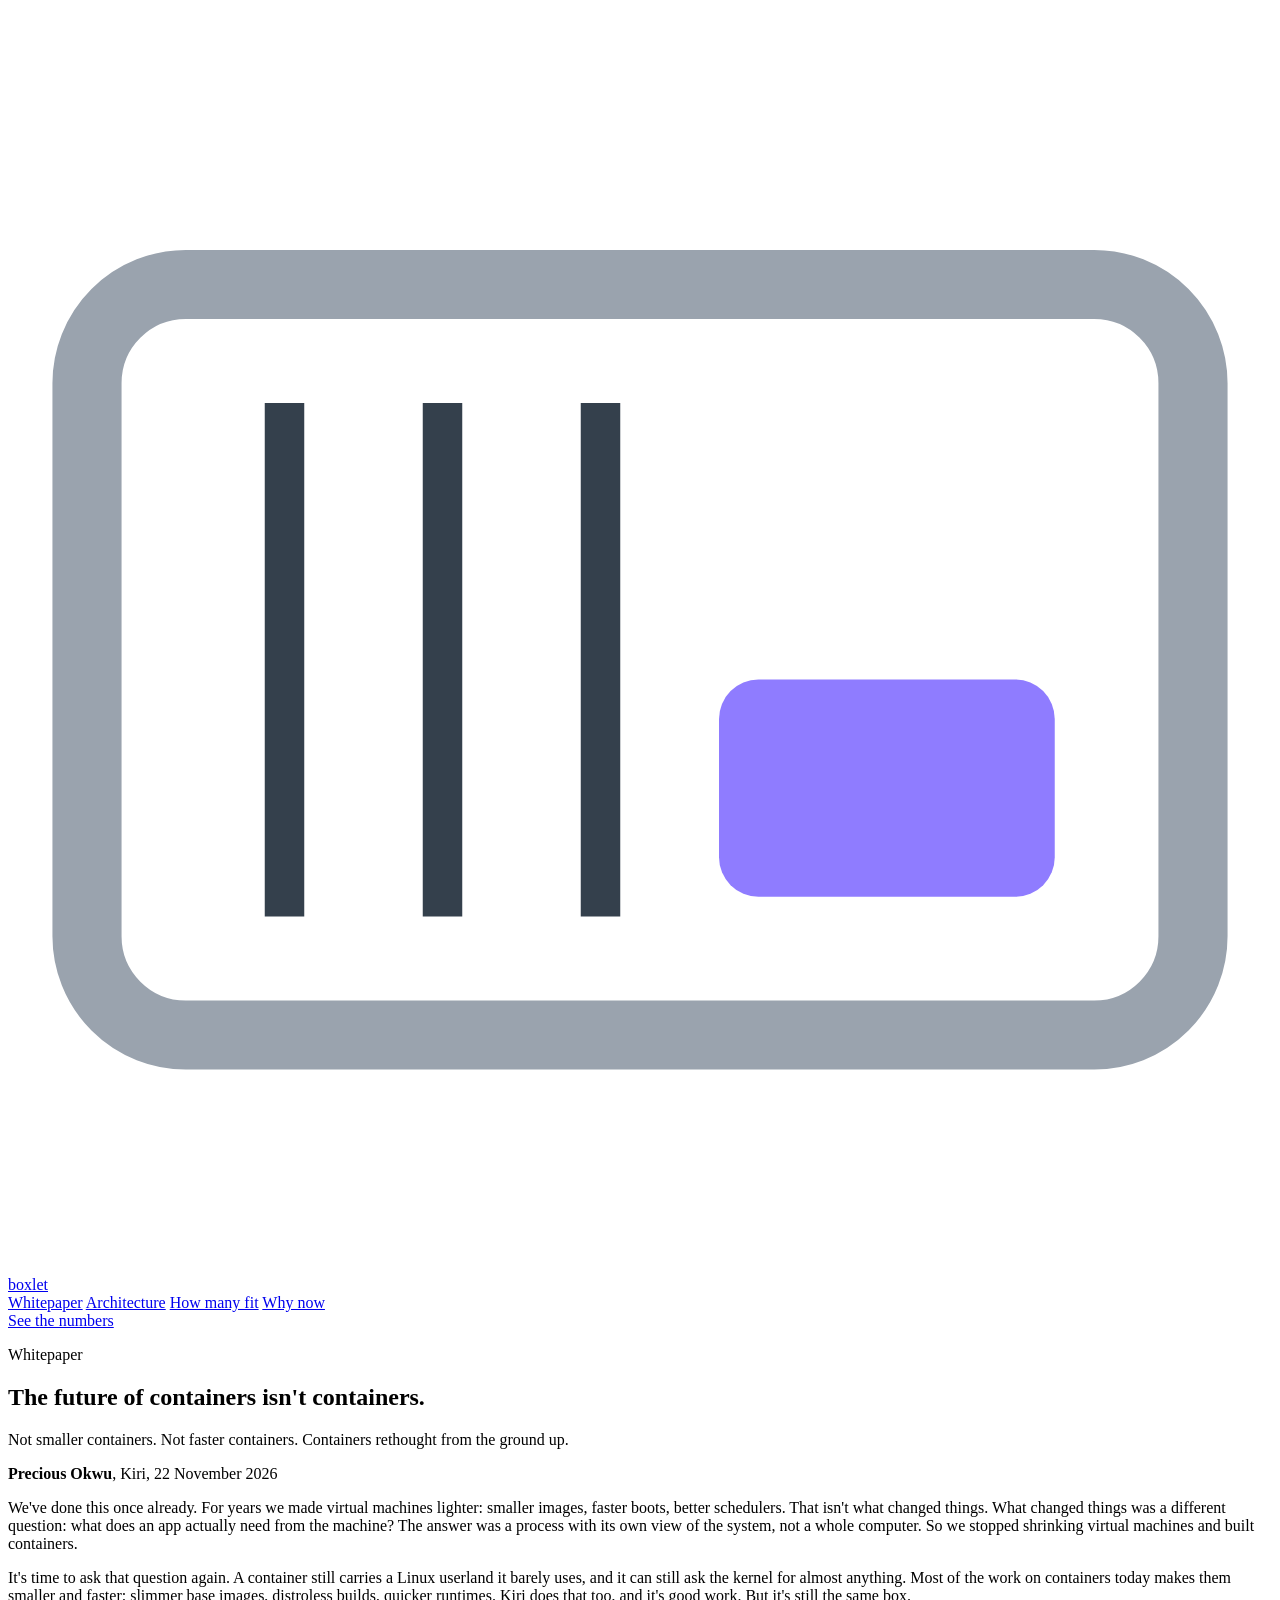
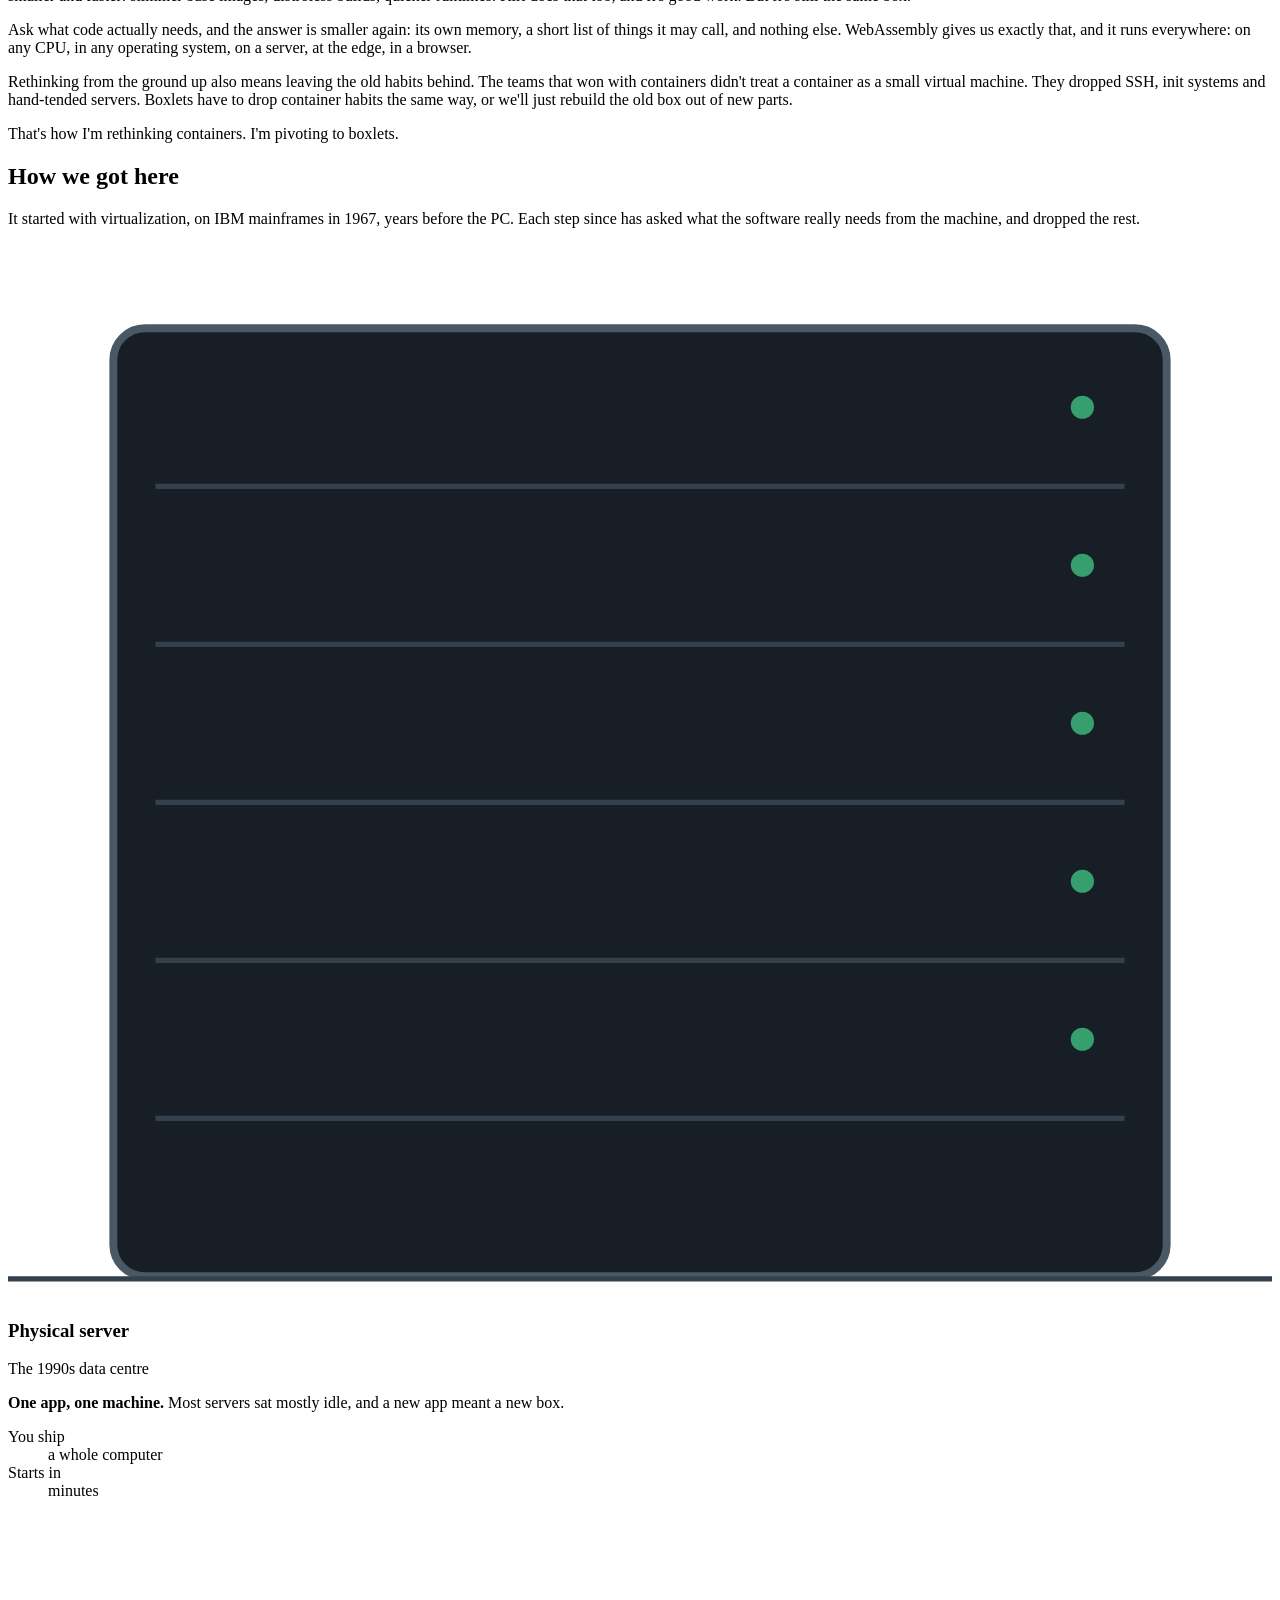
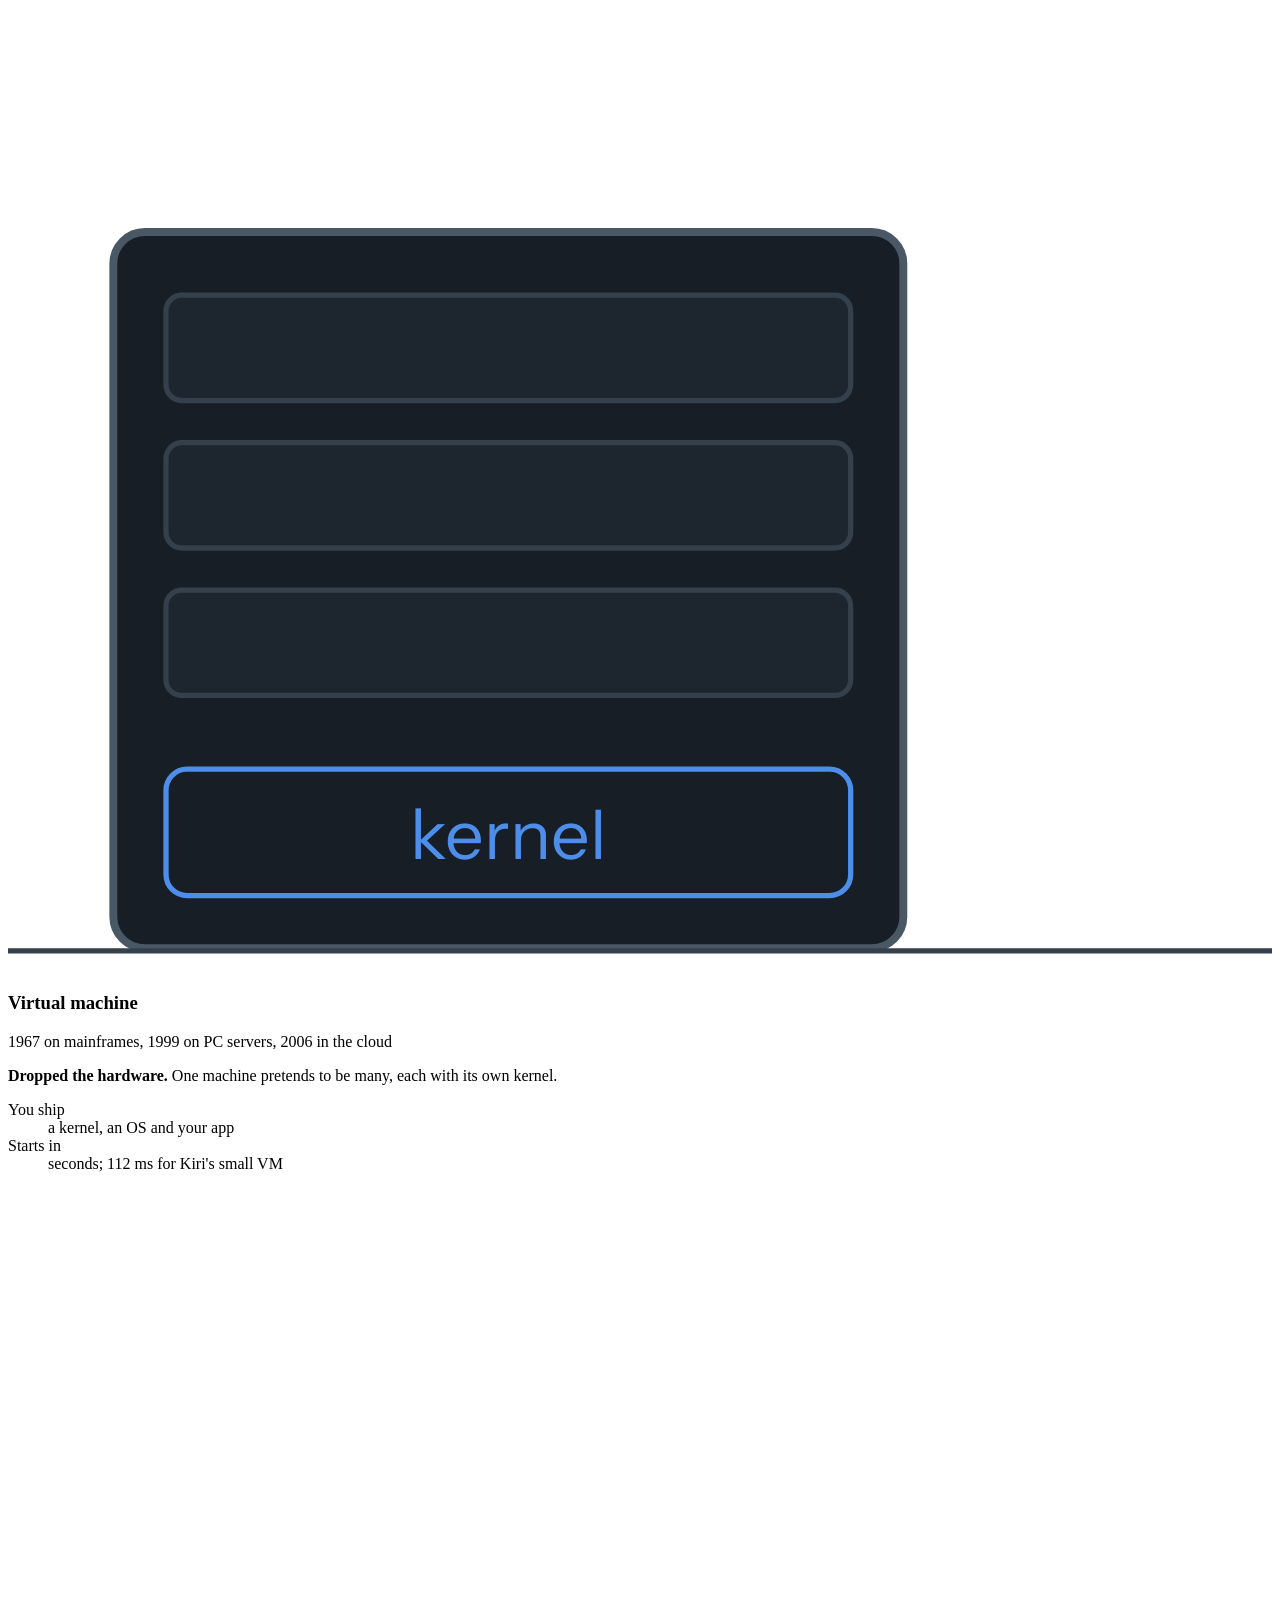
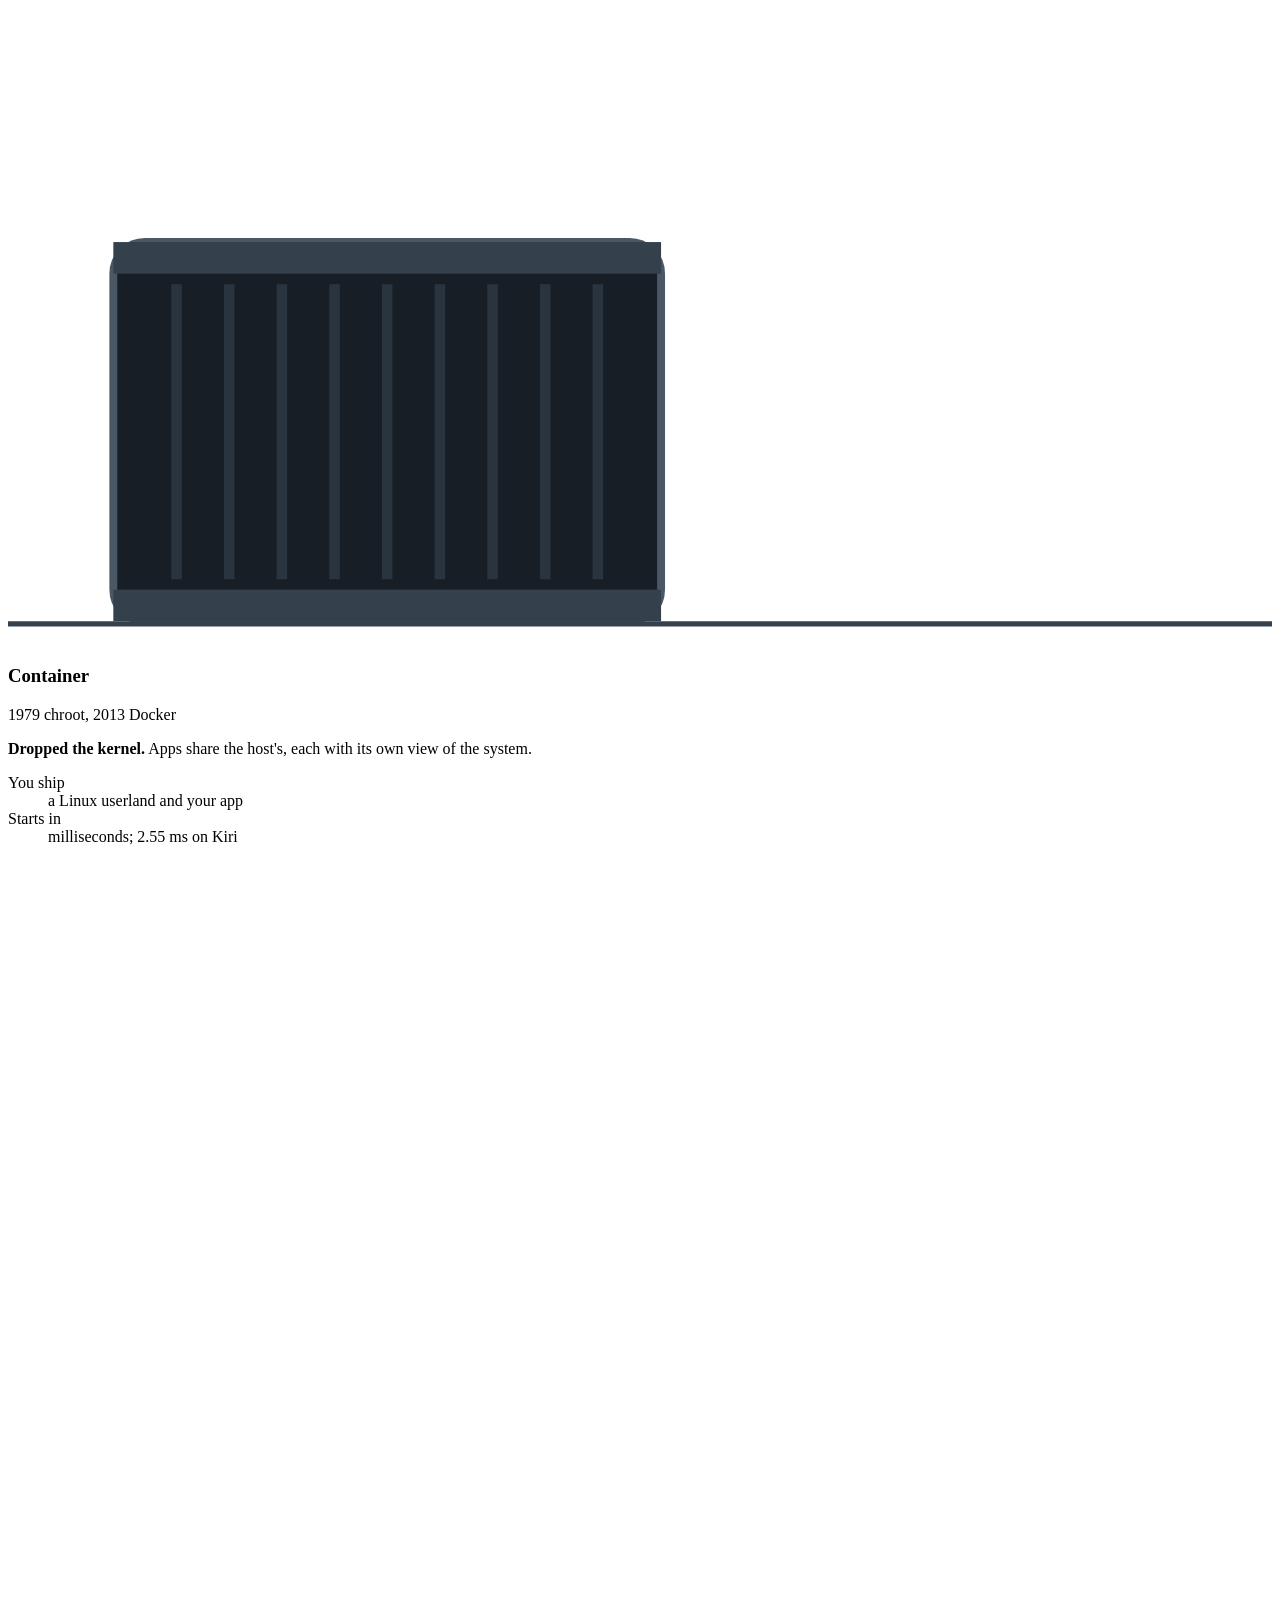
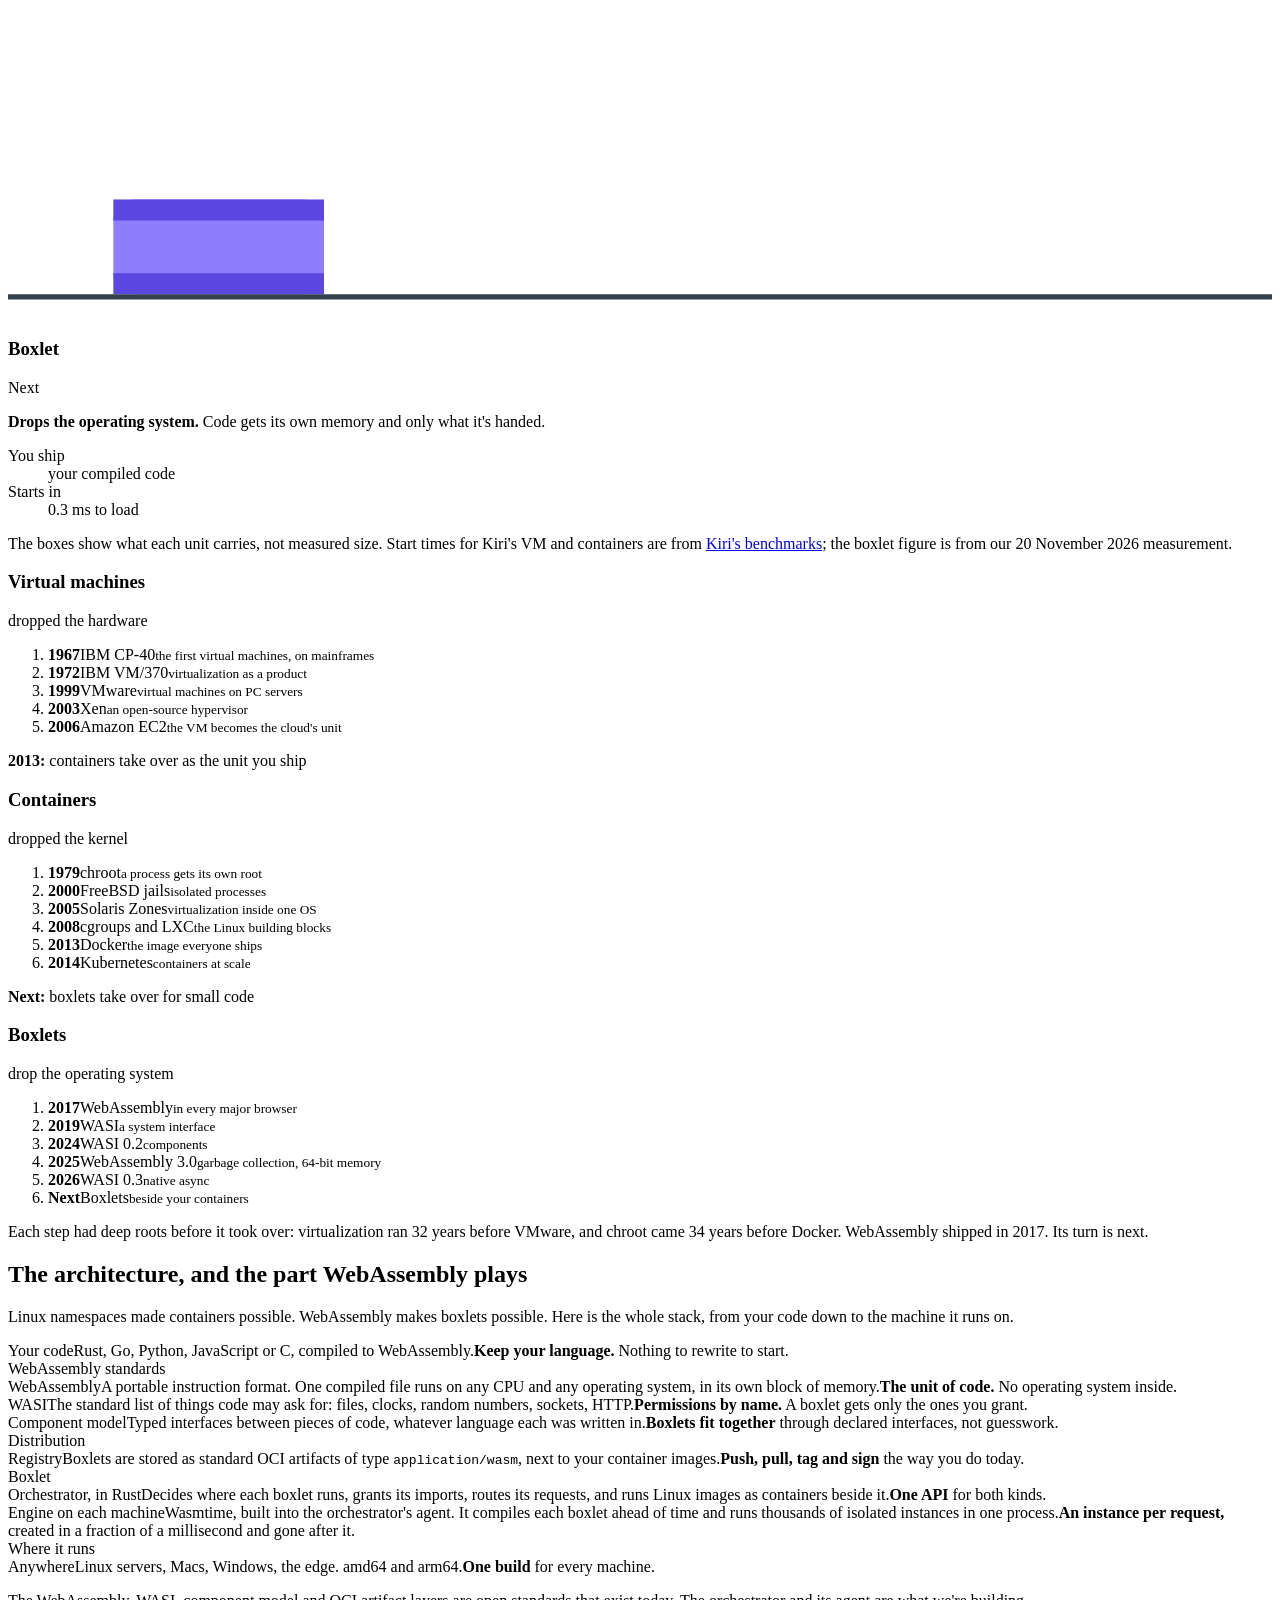
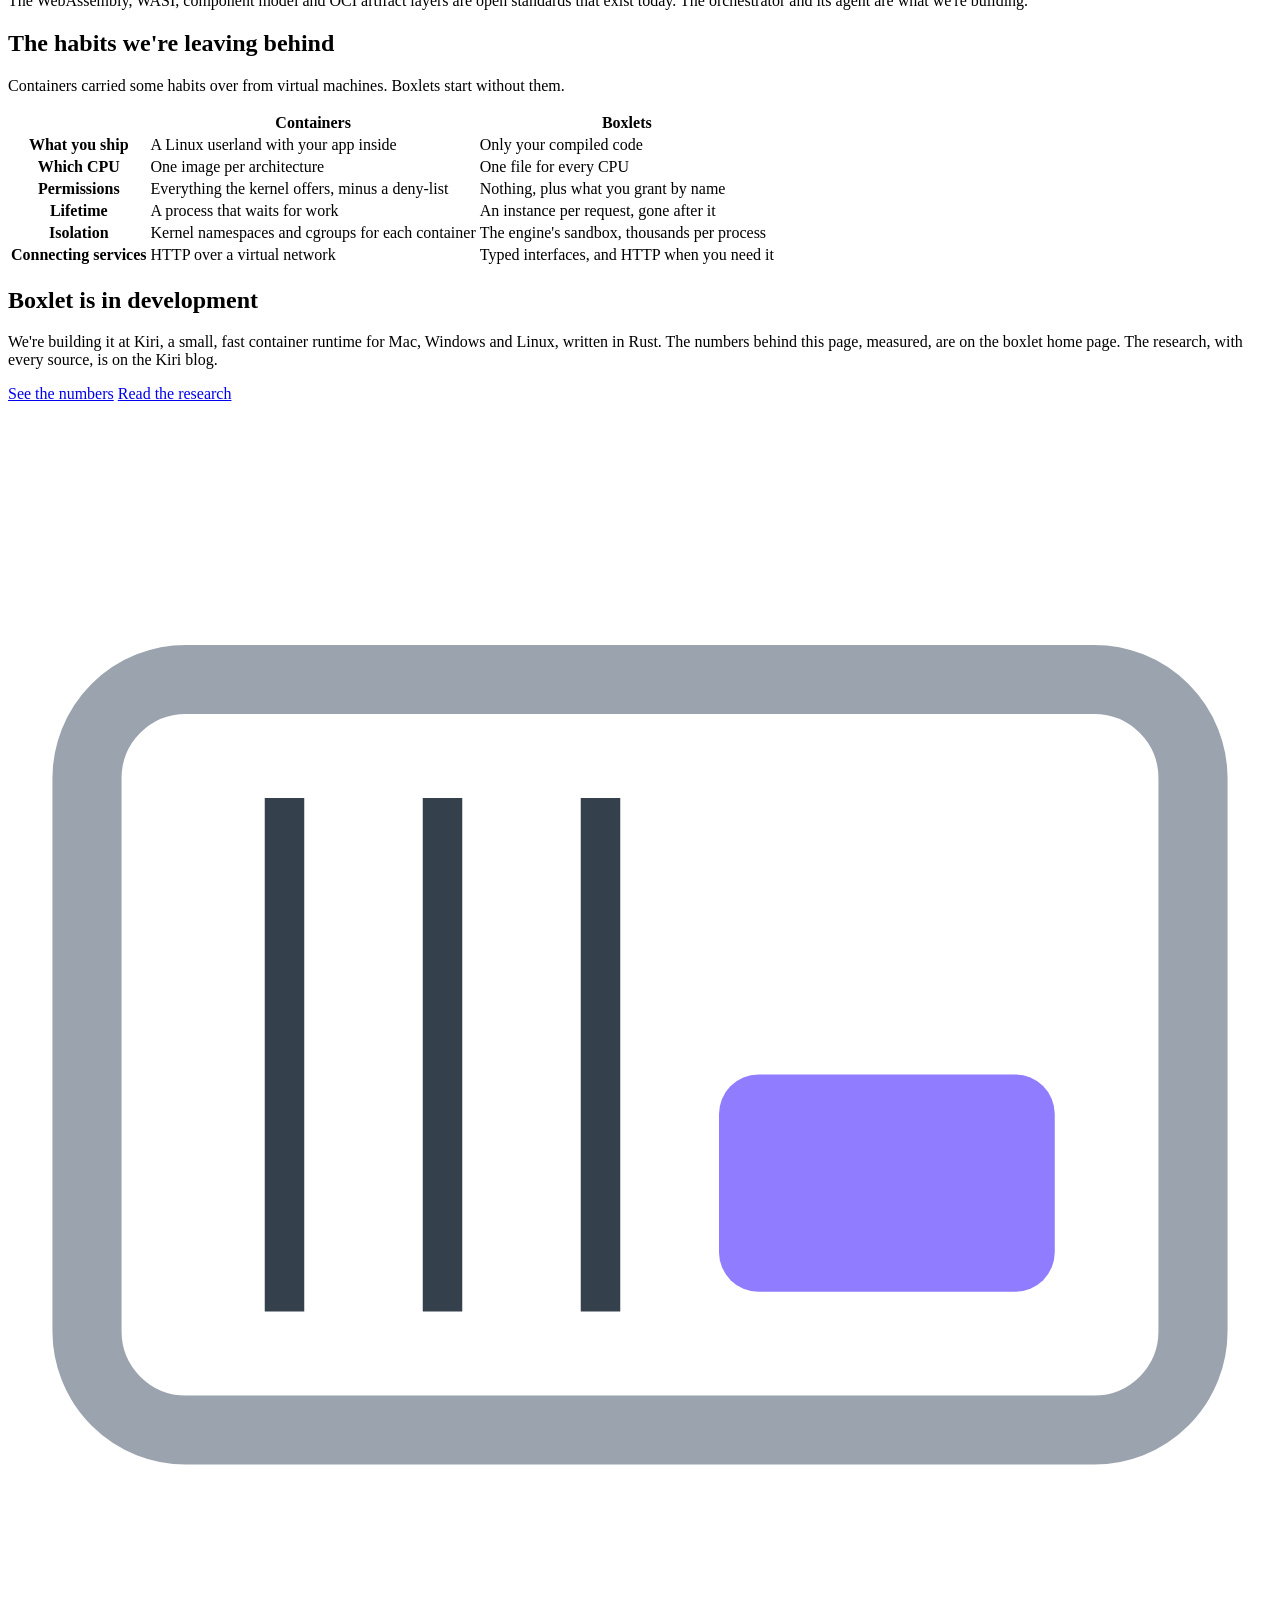
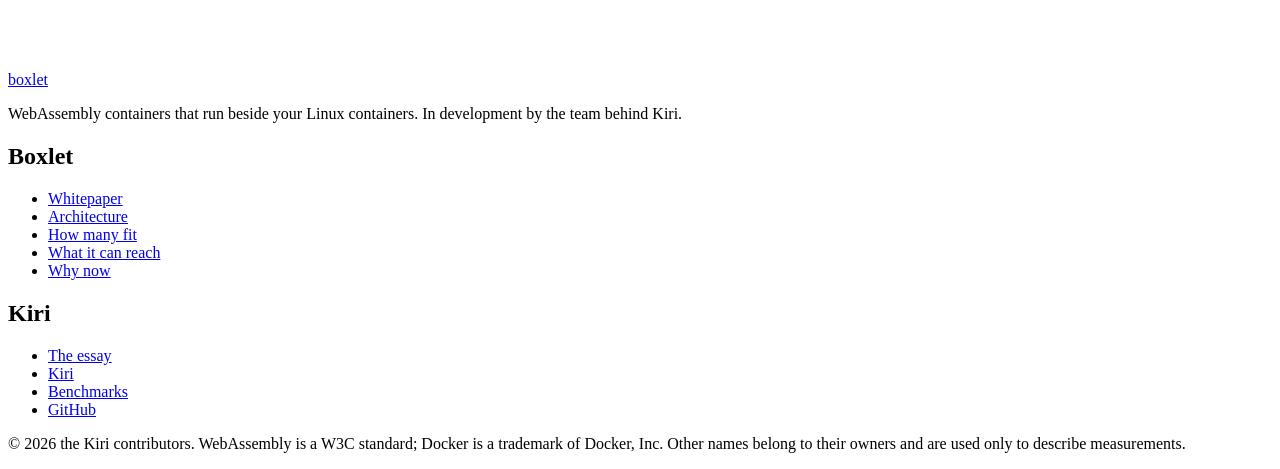
==== site/future-of-containers/index.html @ f1db8b60 "Boxlet website: home page and whitepaper" ====
<!doctype html>
<html lang="en">
<head>
<meta charset="utf-8">
<meta name="viewport" content="width=device-width, initial-scale=1">
<title>The future of containers isn't containers | Boxlet whitepaper</title>
<meta name="description" content="Not smaller containers, not faster containers: containers rethought from the ground up. Why we're pivoting to boxlets, the architecture, and the habits we're leaving behind.">
<link rel="canonical" href="https://boxlet.io/future-of-containers/">
<meta property="og:title" content="The future of containers isn't containers">
<meta property="og:description" content="A boxlet is a WebAssembly container: your compiled code and nothing else. It runs beside your Linux containers, under the same commands.">
<meta property="og:url" content="https://boxlet.io/future-of-containers/">
<meta name="theme-color" content="#0F1419">
<link rel="icon" href="data:image/svg+xml,%3Csvg xmlns='http://www.w3.org/2000/svg' viewBox='0 0 64 64'%3E%3Crect x='4' y='14' width='56' height='38' rx='5' fill='none' stroke='%239AA3AE' stroke-width='4'/%3E%3Crect x='34' y='34' width='18' height='11' rx='2' fill='%238F7CFF'/%3E%3C/svg%3E">
<link rel="preconnect" href="https://fonts.googleapis.com">
<link rel="preconnect" href="https://fonts.gstatic.com" crossorigin>
<link rel="stylesheet" href="https://fonts.googleapis.com/css2?family=Instrument+Sans:wght@400;500;600;700&family=JetBrains+Mono:wght@400;600&display=swap">
<link rel="stylesheet" href="/style.css">
</head>
<body>

<header class="top">
  <div class="wrap">
    <a class="brand" href="/" aria-label="Boxlet home">
      <svg viewBox="0 0 64 64" aria-hidden="true"><rect x="4" y="14" width="56" height="38" rx="5" fill="none" stroke="#9AA3AE" stroke-width="3.5"/><path d="M14 20v26M22 20v26M30 20v26" stroke="#34404C" stroke-width="2"/><rect x="36" y="34" width="17" height="11" rx="2" fill="#8F7CFF"/></svg>
      boxlet
    </a>
    <nav class="nav" aria-label="On this page">
      <a href="/future-of-containers/">Whitepaper</a>
      <a href="/future-of-containers/#architecture">Architecture</a>
      <a href="/#fit">How many fit</a>
      <a href="/#now">Why now</a>
    </nav>
    <a class="btn s cta" href="/#fit">See the numbers</a>
  </div>
</header>

<main>
<article>
<header class="art">
  <div class="wrap">
    <p class="eyebrow">Whitepaper</p>
    <h1>The future of containers isn't containers.</h1>
    <p class="stand">Not smaller containers. Not faster containers. Containers rethought from the ground up.</p>
    <p class="by"><b>Precious Okwu</b>, Kiri, 22 November 2026</p>
    <div class="prose">
      <p>We've done this once already. For years we made virtual machines lighter: smaller images, faster boots, better schedulers. That isn't what changed things. What changed things was a different question: what does an app actually need from the machine? The answer was a process with its own view of the system, not a whole computer. So we stopped shrinking virtual machines and built containers.</p>
      <p>It's time to ask that question again. A container still carries a Linux userland it barely uses, and it can still ask the kernel for almost anything. Most of the work on containers today makes them smaller and faster: slimmer base images, distroless builds, quicker runtimes. Kiri does that too, and it's good work. But it's still the same box.</p>
      <p>Ask what code actually needs, and the answer is smaller again: its own memory, a short list of things it may call, and nothing else. WebAssembly gives us exactly that, and it runs everywhere: on any CPU, in any operating system, on a server, at the edge, in a browser.</p>
      <p>Rethinking from the ground up also means leaving the old habits behind. The teams that won with containers didn't treat a container as a small virtual machine. They dropped SSH, init systems and hand-tended servers. Boxlets have to drop container habits the same way, or we'll just rebuild the old box out of new parts.</p>
      <p class="turn">That's how I'm rethinking containers. I'm pivoting to boxlets.</p>
    </div>
  </div>
</header>

<section class="sec" id="evolution">
  <div class="wrap">
    <h2>How we got here</h2>
    <p class="intro">It started with virtualization, on IBM mainframes in 1967, years before the PC. Each step since has asked what the software really needs from the machine, and dropped the rest.</p>
    <div class="evo">
      <div class="era">
        <svg viewBox='0 0 240 200' aria-hidden='true'><rect x='20' y='16' width='200' height='180' rx='6' fill='#171E26' stroke='#4A5866' stroke-width='1.5'/><path d='M28 46.0H212' stroke='#34404C'/><circle cx='204' cy='31.0' r='2.2' fill='#3FBF7F' opacity='.8'/><path d='M28 76.0H212' stroke='#34404C'/><circle cx='204' cy='61.0' r='2.2' fill='#3FBF7F' opacity='.8'/><path d='M28 106.0H212' stroke='#34404C'/><circle cx='204' cy='91.0' r='2.2' fill='#3FBF7F' opacity='.8'/><path d='M28 136.0H212' stroke='#34404C'/><circle cx='204' cy='121.0' r='2.2' fill='#3FBF7F' opacity='.8'/><path d='M28 166.0H212' stroke='#34404C'/><circle cx='204' cy='151.0' r='2.2' fill='#3FBF7F' opacity='.8'/><path d='M0 196.5H240' stroke='#34404C'/></svg>
        <h3>Physical server</h3>
        <p class="when">The 1990s data centre</p>
        <p class="drop"><b>One app, one machine.</b> Most servers sat mostly idle, and a new app meant a new box.</p>
        <dl><dt>You ship</dt><dd>a whole computer</dd><dt>Starts in</dt><dd>minutes</dd></dl>
      </div>
      <div class="era">
        <svg viewBox='0 0 240 200' aria-hidden='true'><rect x='20' y='60' width='150' height='136' rx='6' fill='#171E26' stroke='#4A5866' stroke-width='1.5'/><rect x='30' y='162' width='130' height='24' rx='4' fill='none' stroke='#4D8EEA'/><text x='95.0' y='179' text-anchor='middle' fill='#4D8EEA' font-size='13' font-family='Instrument Sans,sans-serif'>kernel</text><rect x='30' y='72' width='130' height='20' rx='3' fill='#1D252E' stroke='#34404C'/><rect x='30' y='100' width='130' height='20' rx='3' fill='#1D252E' stroke='#34404C'/><rect x='30' y='128' width='130' height='20' rx='3' fill='#1D252E' stroke='#34404C'/><path d='M0 196.5H240' stroke='#34404C'/></svg>
        <h3>Virtual machine</h3>
        <p class="when">1967 on mainframes, 1999 on PC servers, 2006 in the cloud</p>
        <p class="drop"><b>Dropped the hardware.</b> One machine pretends to be many, each with its own kernel.</p>
        <dl><dt>You ship</dt><dd>a kernel, an OS and your app</dd><dt>Starts in</dt><dd>seconds; 112 ms for Kiri's small VM</dd></dl>
      </div>
      <div class="era">
        <svg viewBox='0 0 240 200' aria-hidden='true'><rect x='20' y='124' width='104' height='72' rx='6' fill='#171E26' stroke='#4A5866' stroke-width='1.5'/><path d='M32 132V188' stroke='#2A343F' stroke-width='2'/><path d='M42 132V188' stroke='#2A343F' stroke-width='2'/><path d='M52 132V188' stroke='#2A343F' stroke-width='2'/><path d='M62 132V188' stroke='#2A343F' stroke-width='2'/><path d='M72 132V188' stroke='#2A343F' stroke-width='2'/><path d='M82 132V188' stroke='#2A343F' stroke-width='2'/><path d='M92 132V188' stroke='#2A343F' stroke-width='2'/><path d='M102 132V188' stroke='#2A343F' stroke-width='2'/><path d='M112 132V188' stroke='#2A343F' stroke-width='2'/><rect x='20' y='124' width='104' height='6' fill='#34404C'/><rect x='20' y='190' width='104' height='6' fill='#34404C'/><path d='M0 196.5H240' stroke='#34404C'/></svg>
        <h3>Container</h3>
        <p class="when">1979 chroot, 2013 Docker</p>
        <p class="drop"><b>Dropped the kernel.</b> Apps share the host's, each with its own view of the system.</p>
        <dl><dt>You ship</dt><dd>a Linux userland and your app</dd><dt>Starts in</dt><dd>milliseconds; 2.55 ms on Kiri</dd></dl>
      </div>
      <div class="era bx">
        <svg viewBox='0 0 240 200' aria-hidden='true'><rect x='20' y='178' width='40' height='18' rx='4' fill='#8F7CFF'/><rect x='20' y='178' width='40' height='4' fill='#5B47E0'/><rect x='20' y='192' width='40' height='4' fill='#5B47E0'/><path d='M0 196.5H240' stroke='#34404C'/></svg>
        <h3>Boxlet</h3>
        <p class="when">Next</p>
        <p class="drop"><b>Drops the operating system.</b> Code gets its own memory and only what it's handed.</p>
        <dl><dt>You ship</dt><dd>your compiled code</dd><dt>Starts in</dt><dd>0.3 ms to load</dd></dl>
      </div>
    </div>
    <p class="note">The boxes show what each unit carries, not measured size. Start times for Kiri's VM and containers are from <a href="https://docs.runkiri.com/benchmarks/">Kiri's benchmarks</a>; the boxlet figure is from our 20 November 2026 measurement.</p>

    <div class="flow" aria-label="How virtual machines led to containers, and containers to boxlets">
      <div class="fl">
        <div class="fl-h"><h3>Virtual machines</h3><span>dropped the hardware</span></div>
        <ol class="steps"><li><b>1967</b><span>IBM CP-40</span><small>the first virtual machines, on mainframes</small></li><li><b>1972</b><span>IBM VM/370</span><small>virtualization as a product</small></li><li><b>1999</b><span>VMware</span><small>virtual machines on PC servers</small></li><li><b>2003</b><span>Xen</span><small>an open-source hypervisor</small></li><li><b>2006</b><span>Amazon EC2</span><small>the VM becomes the cloud's unit</small></li></ol>
      </div>
      <p class="handoff"><b>2013:</b> containers take over as the unit you ship</p>
      <div class="fl">
        <div class="fl-h"><h3>Containers</h3><span>dropped the kernel</span></div>
        <ol class="steps"><li><b>1979</b><span>chroot</span><small>a process gets its own root</small></li><li><b>2000</b><span>FreeBSD jails</span><small>isolated processes</small></li><li><b>2005</b><span>Solaris Zones</span><small>virtualization inside one OS</small></li><li><b>2008</b><span>cgroups and LXC</span><small>the Linux building blocks</small></li><li><b>2013</b><span>Docker</span><small>the image everyone ships</small></li><li><b>2014</b><span>Kubernetes</span><small>containers at scale</small></li></ol>
      </div>
      <p class="handoff bx"><b>Next:</b> boxlets take over for small code</p>
      <div class="fl bx">
        <div class="fl-h"><h3>Boxlets</h3><span>drop the operating system</span></div>
        <ol class="steps"><li><b>2017</b><span>WebAssembly</span><small>in every major browser</small></li><li><b>2019</b><span>WASI</span><small>a system interface</small></li><li><b>2024</b><span>WASI 0.2</span><small>components</small></li><li><b>2025</b><span>WebAssembly 3.0</span><small>garbage collection, 64-bit memory</small></li><li><b>2026</b><span>WASI 0.3</span><small>native async</small></li><li><b>Next</b><span>Boxlets</span><small>beside your containers</small></li></ol>
      </div>
    </div>
    <p class="note">Each step had deep roots before it took over: virtualization ran 32 years before VMware, and chroot came 34 years before Docker. WebAssembly shipped in 2017. Its turn is next.</p>
  </div>
</section>

<section class="sec" id="architecture">
  <div class="wrap">
    <h2>The architecture, and the part WebAssembly plays</h2>
    <p class="intro">Linux namespaces made containers possible. WebAssembly makes boxlets possible. Here is the whole stack, from your code down to the machine it runs on.</p>
    <div class="arch">
      <div class="arow"><span class="ln">Your code</span><span class="what">Rust, Go, Python, JavaScript or C, compiled to WebAssembly.</span><span class="why"><b>Keep your language.</b> Nothing to rewrite to start.</span></div>
      <div class="agrp w"><span></span><span>WebAssembly standards</span></div>
      <div class="arow w"><span class="ln">WebAssembly</span><span class="what">A portable instruction format. One compiled file runs on any CPU and any operating system, in its own block of memory.</span><span class="why"><b>The unit of code.</b> No operating system inside.</span></div>
      <div class="arow w"><span class="ln">WASI</span><span class="what">The standard list of things code may ask for: files, clocks, random numbers, sockets, HTTP.</span><span class="why"><b>Permissions by name.</b> A boxlet gets only the ones you grant.</span></div>
      <div class="arow w"><span class="ln">Component model</span><span class="what">Typed interfaces between pieces of code, whatever language each was written in.</span><span class="why"><b>Boxlets fit together</b> through declared interfaces, not guesswork.</span></div>
      <div class="agrp"><span></span><span>Distribution</span></div>
      <div class="arow"><span class="ln">Registry</span><span class="what">Boxlets are stored as standard OCI artifacts of type <code>application/wasm</code>, next to your container images.</span><span class="why"><b>Push, pull, tag and sign</b> the way you do today.</span></div>
      <div class="agrp w"><span></span><span>Boxlet</span></div>
      <div class="arow b"><span class="ln">Orchestrator, in Rust</span><span class="what">Decides where each boxlet runs, grants its imports, routes its requests, and runs Linux images as containers beside it.</span><span class="why"><b>One API</b> for both kinds.</span></div>
      <div class="arow b"><span class="ln">Engine on each machine</span><span class="what">Wasmtime, built into the orchestrator's agent. It compiles each boxlet ahead of time and runs thousands of isolated instances in one process.</span><span class="why"><b>An instance per request,</b> created in a fraction of a millisecond and gone after it.</span></div>
      <div class="agrp"><span></span><span>Where it runs</span></div>
      <div class="arow any"><span class="ln">Anywhere</span><span class="what">Linux servers, Macs, Windows, the edge. amd64 and arm64.</span><span class="why"><b>One build</b> for every machine.</span></div>
    </div>
    <p class="note">The WebAssembly, WASI, component model and OCI artifact layers are open standards that exist today. The orchestrator and its agent are what we're building.</p>
  </div>
</section>

<section class="sec" id="habits">
  <div class="wrap">
    <h2>The habits we're leaving behind</h2>
    <p class="intro">Containers carried some habits over from virtual machines. Boxlets start without them.</p>
    <table class="habits">
      <thead><tr><th scope="col"></th><th scope="col">Containers</th><th scope="col">Boxlets</th></tr></thead>
      <tbody>
        <tr><th scope="row">What you ship</th><td>A Linux userland with your app inside</td><td>Only your compiled code</td></tr>
        <tr><th scope="row">Which CPU</th><td>One image per architecture</td><td>One file for every CPU</td></tr>
        <tr><th scope="row">Permissions</th><td>Everything the kernel offers, minus a deny-list</td><td>Nothing, plus what you grant by name</td></tr>
        <tr><th scope="row">Lifetime</th><td>A process that waits for work</td><td>An instance per request, gone after it</td></tr>
        <tr><th scope="row">Isolation</th><td>Kernel namespaces and cgroups for each container</td><td>The engine's sandbox, thousands per process</td></tr>
        <tr><th scope="row">Connecting services</th><td>HTTP over a virtual network</td><td>Typed interfaces, and HTTP when you need it</td></tr>
      </tbody>
    </table>
  </div>
</section>
</article>

<section class="where">
  <div class="wrap">
    <div class="banner">
      <h2>Boxlet is in development</h2>
      <p>We're building it at Kiri, a small, fast container runtime for Mac, Windows and Linux, written in Rust. The numbers behind this page, measured, are on the boxlet home page. The research, with every source, is on the Kiri blog.</p>
      <div class="acts">
        <a class="btn p" href="/#fit">See the numbers</a>
        <a class="btn s" href="https://runkiri.com/blog/posts/after-containers-webassembly/">Read the research</a>
      </div>
    </div>
  </div>
</section>
</main>

<footer class="foot">
  <div class="quay" id="quay" aria-hidden="true"></div>
  <div class="wrap">
    <div class="foot-g">
      <div>
        <a class="brand" href="/" aria-label="Boxlet home">
          <svg viewBox="0 0 64 64" aria-hidden="true"><rect x="4" y="14" width="56" height="38" rx="5" fill="none" stroke="#9AA3AE" stroke-width="3.5"/><path d="M14 20v26M22 20v26M30 20v26" stroke="#34404C" stroke-width="2"/><rect x="36" y="34" width="17" height="11" rx="2" fill="#8F7CFF"/></svg>
          boxlet
        </a>
        <p>WebAssembly containers that run beside your Linux containers. In development by the team behind Kiri.</p>
      </div>
      <nav aria-labelledby="f1"><h2 id="f1">Boxlet</h2><ul><li><a href="/future-of-containers/">Whitepaper</a></li><li><a href="/future-of-containers/#architecture">Architecture</a></li><li><a href="/#fit">How many fit</a></li><li><a href="/#reach">What it can reach</a></li><li><a href="/#now">Why now</a></li></ul></nav>
      <nav aria-labelledby="f2"><h2 id="f2">Kiri</h2><ul><li><a href="https://runkiri.com/blog/posts/after-containers-webassembly/">The essay</a></li><li><a href="https://runkiri.com">Kiri</a></li><li><a href="https://docs.runkiri.com/benchmarks/">Benchmarks</a></li><li><a href="https://github.com/libracoder/kiri">GitHub</a></li></ul></nav>
    </div>
    <p class="foot-b">© 2026 the Kiri contributors. WebAssembly is a W3C standard; Docker is a trademark of Docker, Inc. Other names belong to their owners and are used only to describe measurements.</p>
  </div>
</footer>

<script src="/site.js"></script>
</body>
</html>
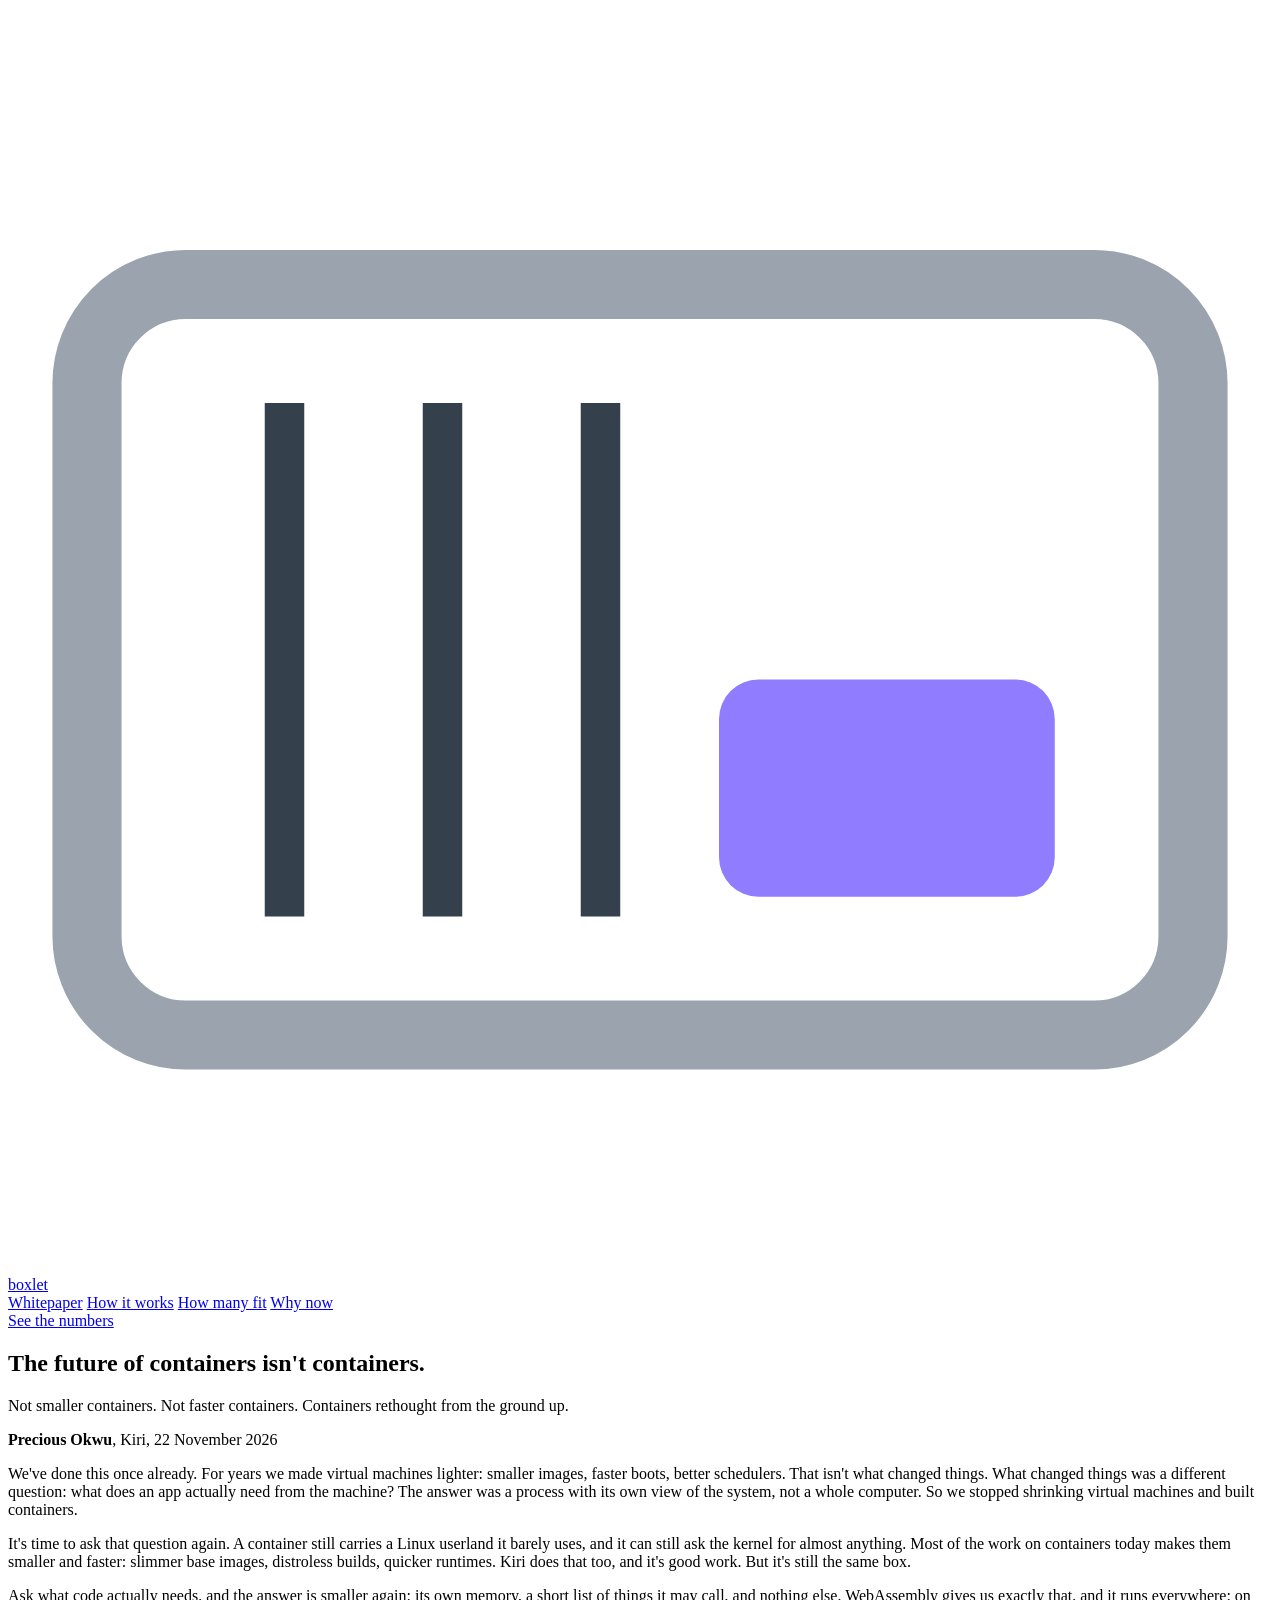
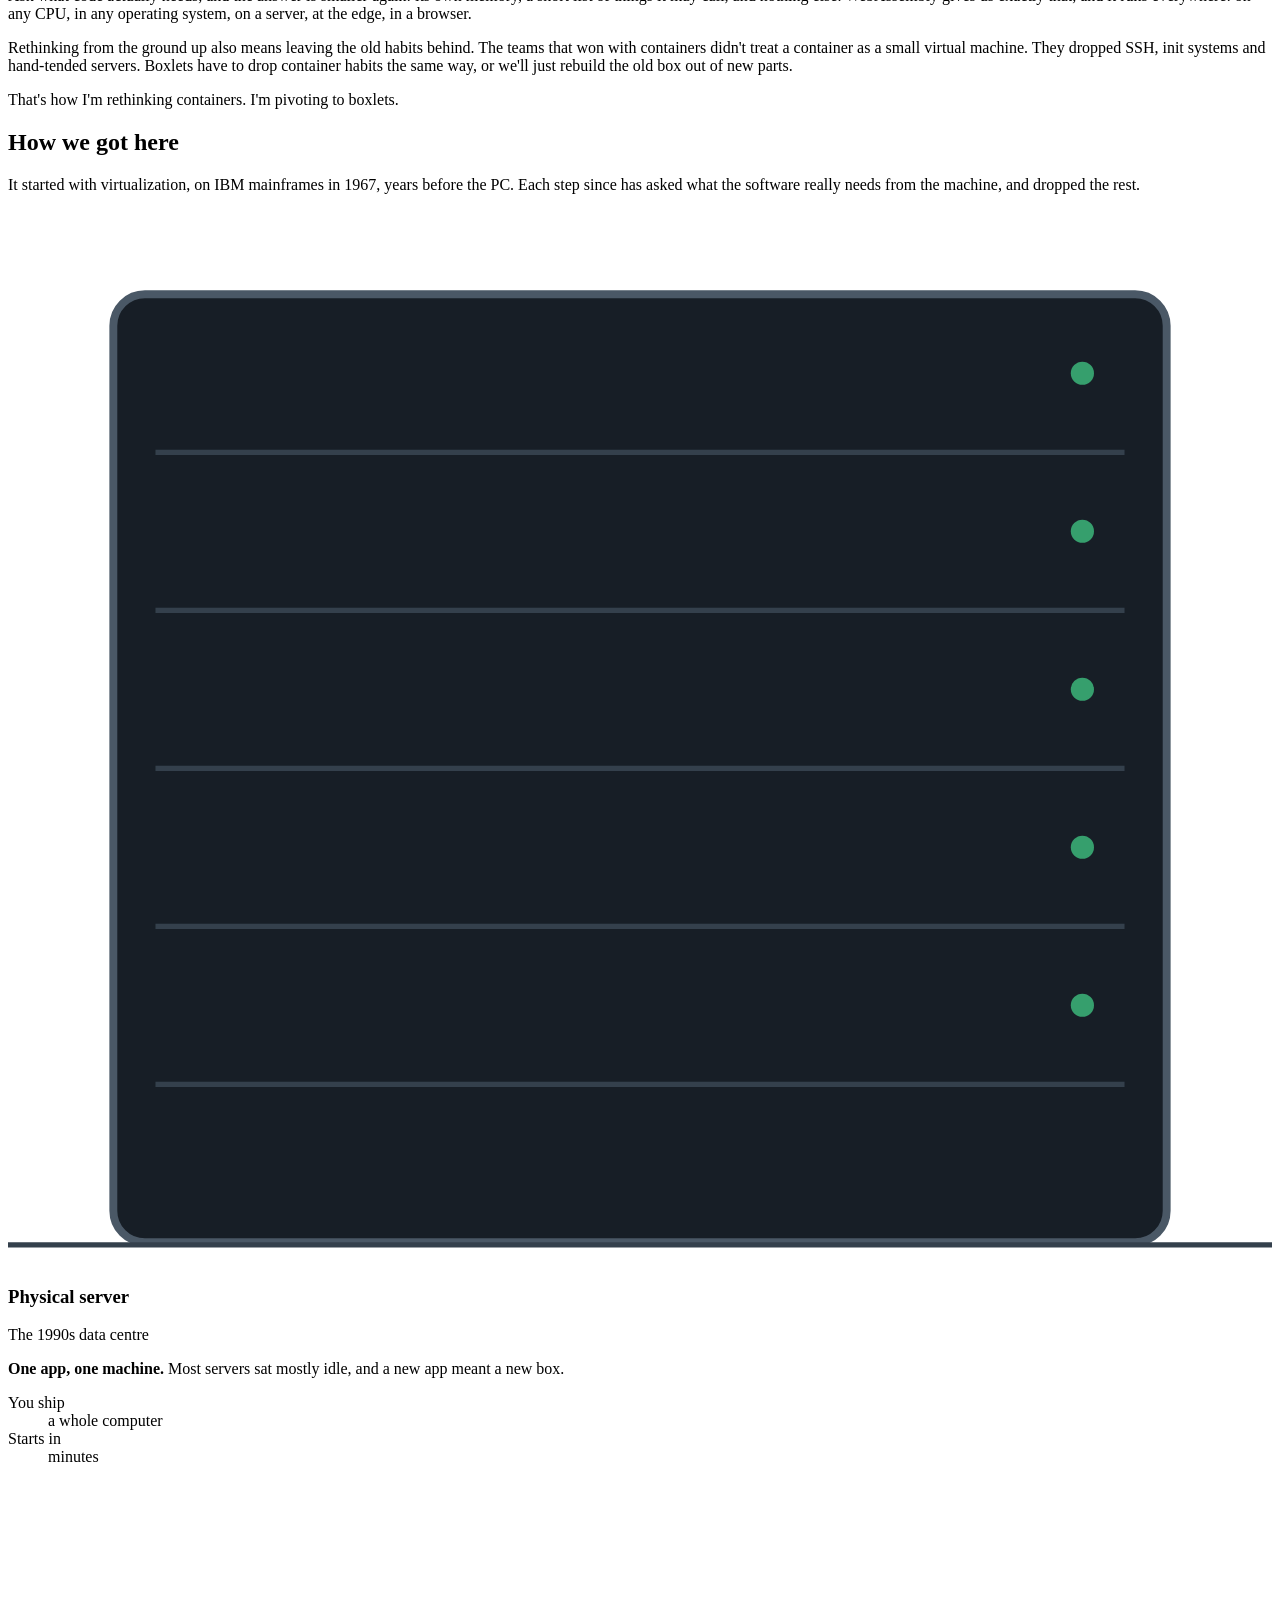
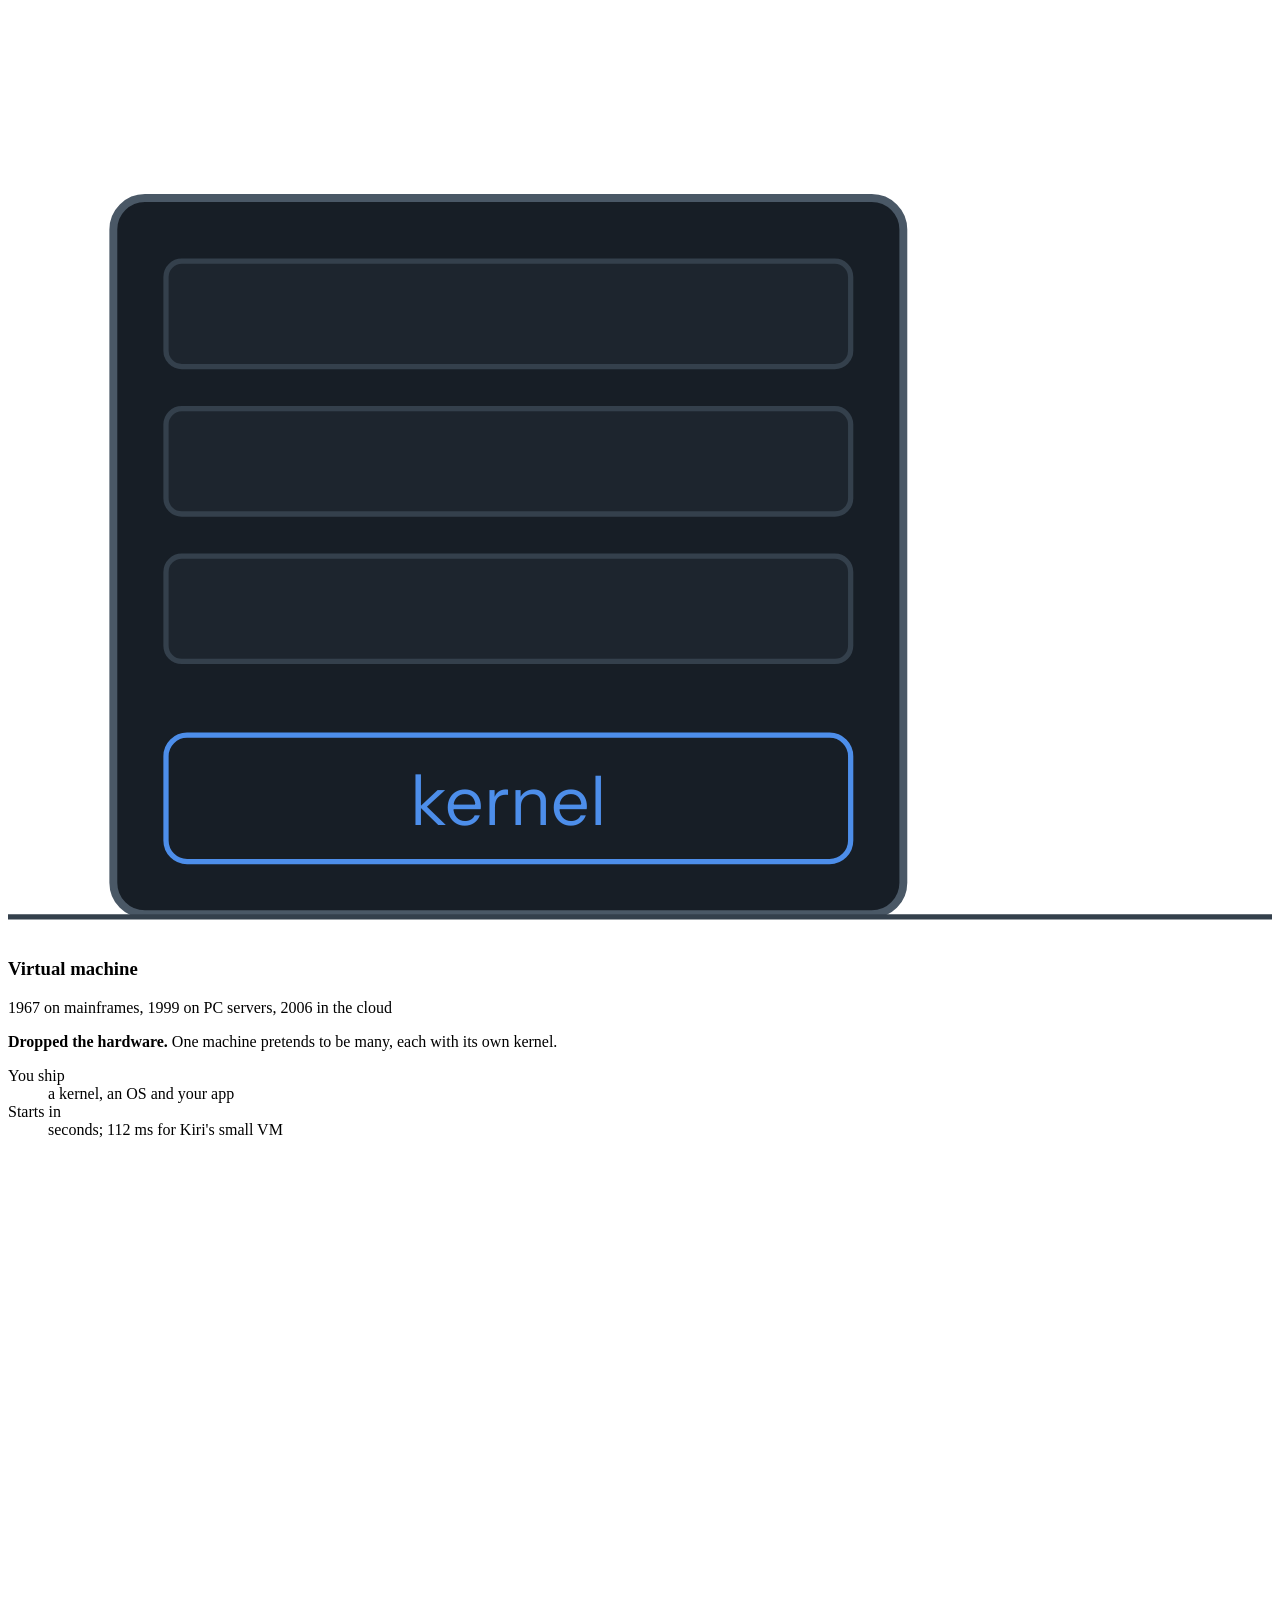
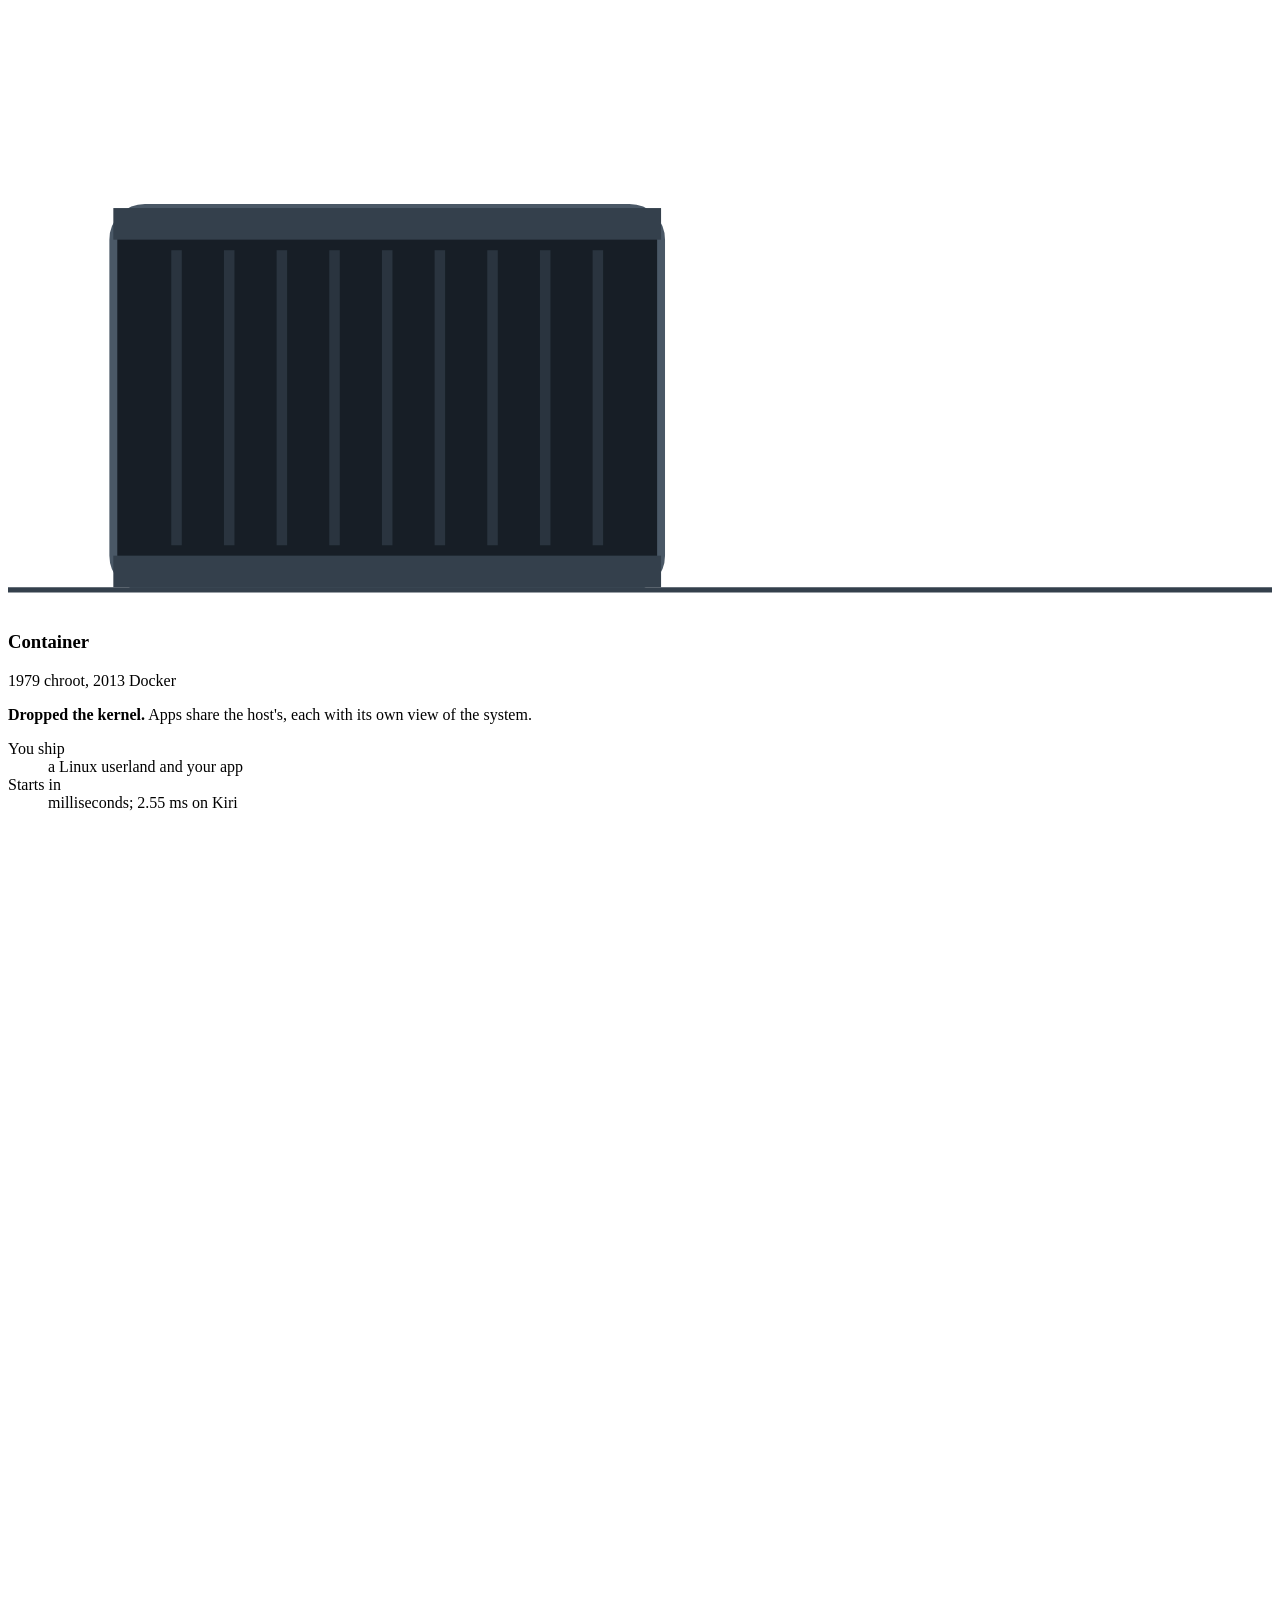
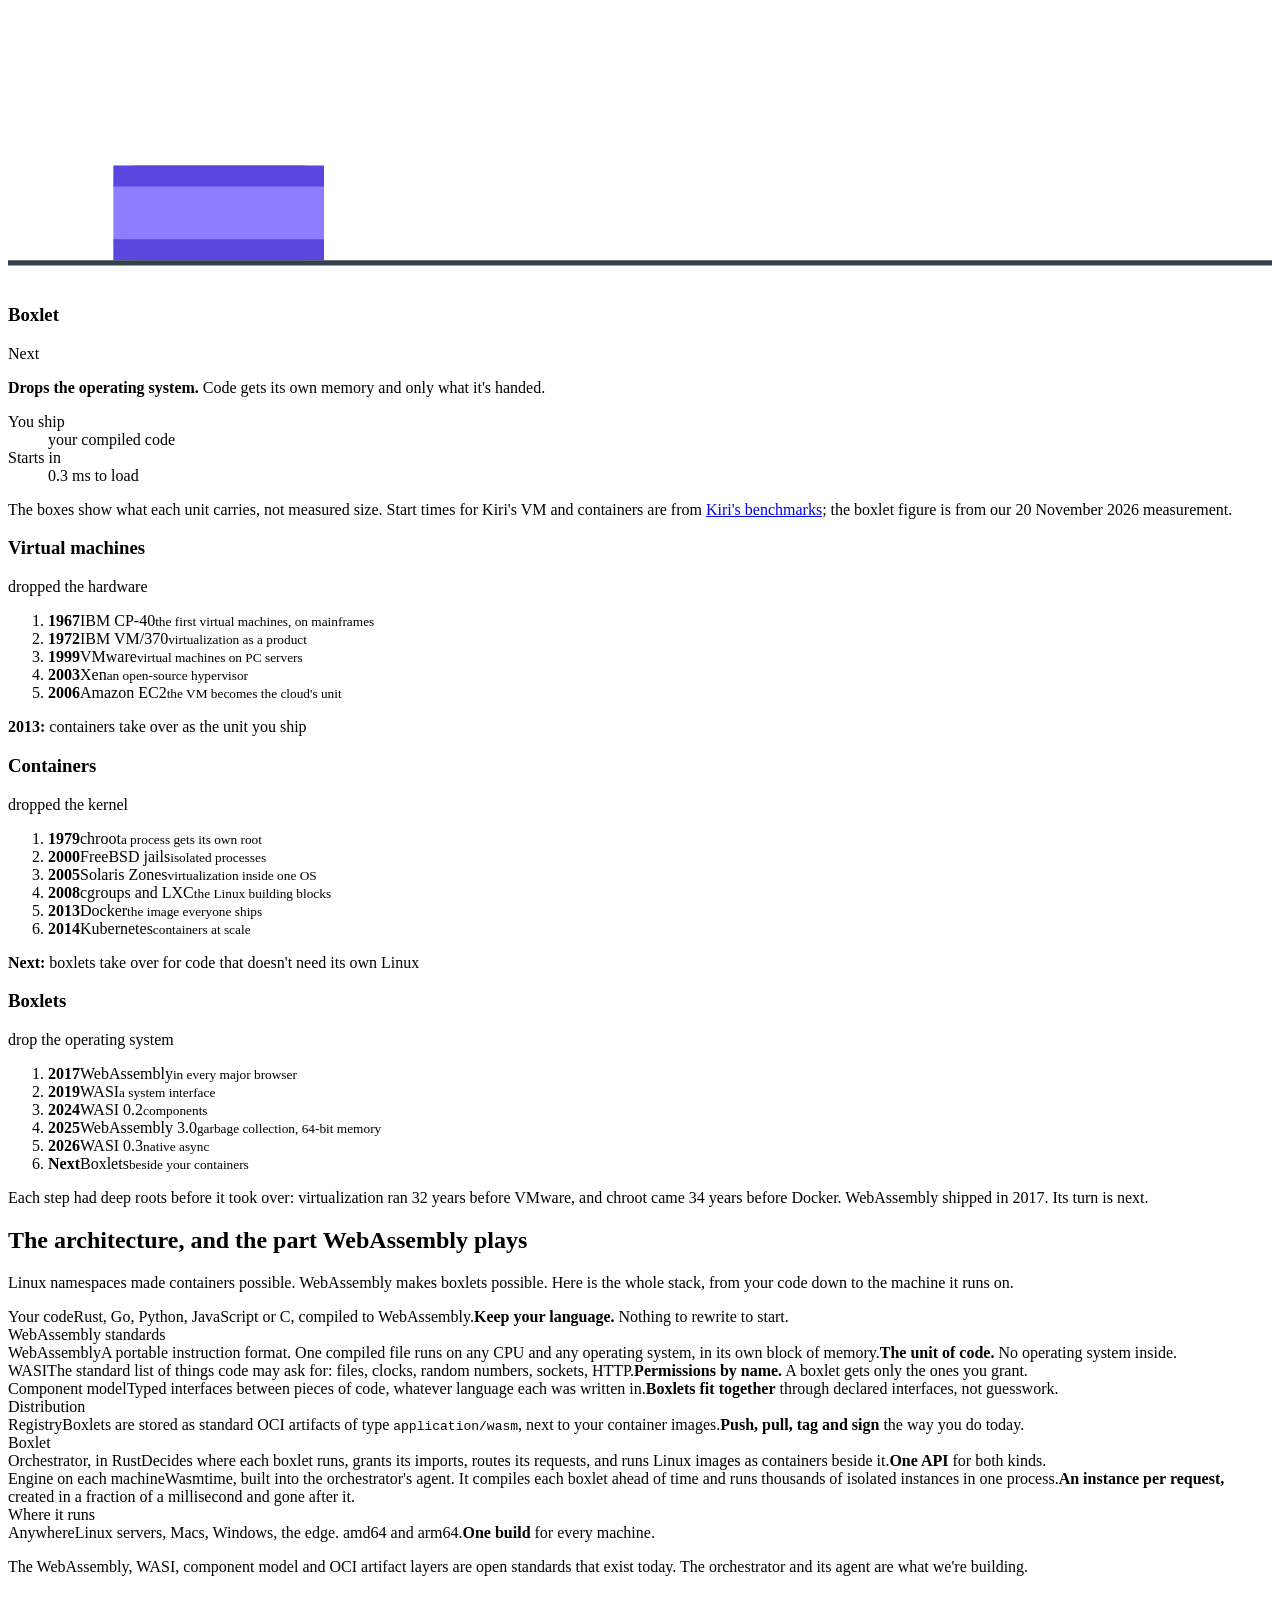
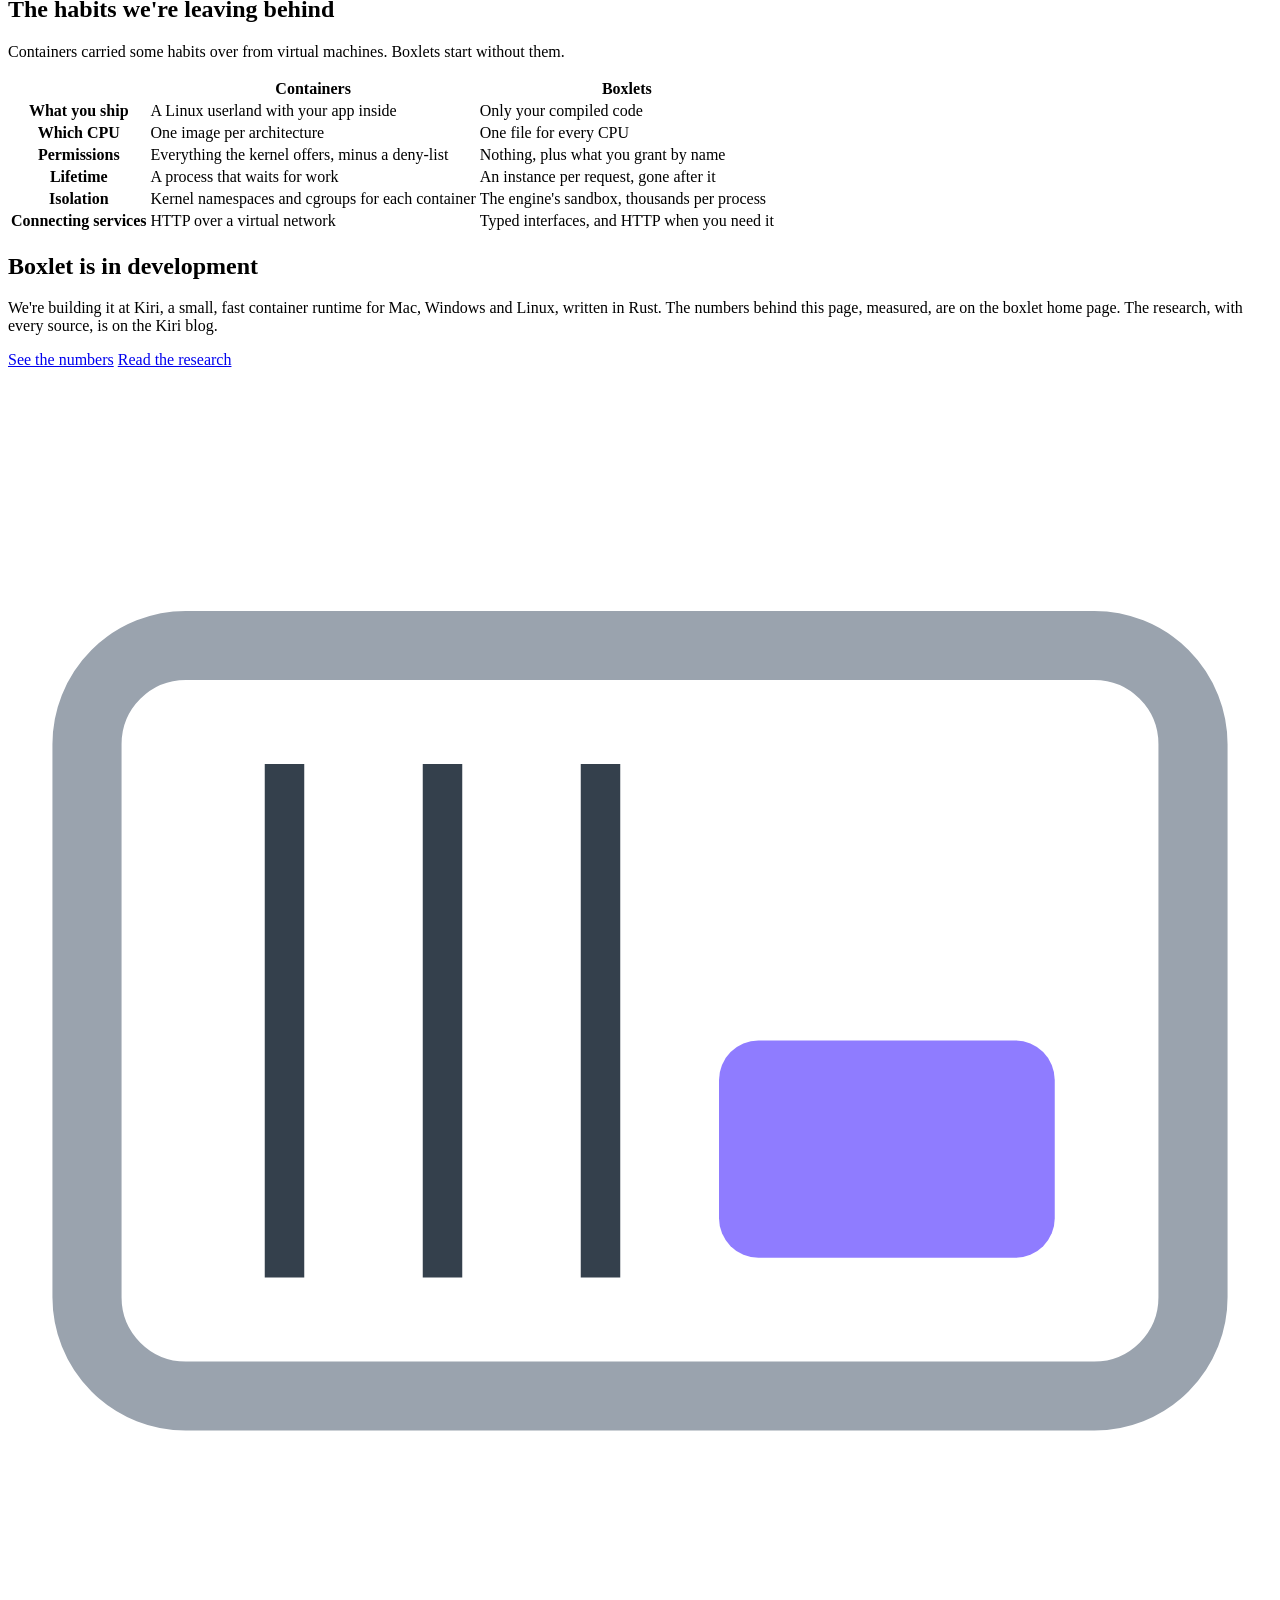
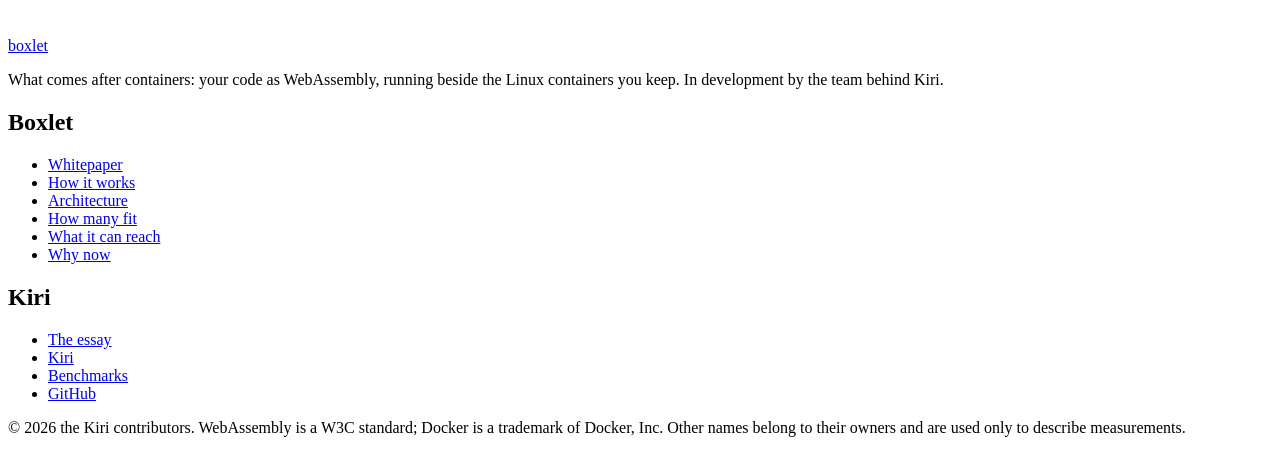
==== commit dc389632: "Add How it works page and reword the site Adds /how-it-works/: the path from repo to running boxlet," ====
--- a/site/future-of-containers/index.html
+++ b/site/future-of-containers/index.html
@@ -7,7 +7,7 @@
 <meta name="description" content="Not smaller containers, not faster containers: containers rethought from the ground up. Why we're pivoting to boxlets, the architecture, and the habits we're leaving behind.">
 <link rel="canonical" href="https://boxlet.io/future-of-containers/">
 <meta property="og:title" content="The future of containers isn't containers">
-<meta property="og:description" content="A boxlet is a WebAssembly container: your compiled code and nothing else. It runs beside your Linux containers, under the same commands.">
+<meta property="og:description" content="A boxlet is your code compiled to WebAssembly, and nothing else: no operating system, no container. It runs beside your Linux containers, under the same commands.">
 <meta property="og:url" content="https://boxlet.io/future-of-containers/">
 <meta name="theme-color" content="#0F1419">
 <link rel="icon" href="data:image/svg+xml,%3Csvg xmlns='http://www.w3.org/2000/svg' viewBox='0 0 64 64'%3E%3Crect x='4' y='14' width='56' height='38' rx='5' fill='none' stroke='%239AA3AE' stroke-width='4'/%3E%3Crect x='34' y='34' width='18' height='11' rx='2' fill='%238F7CFF'/%3E%3C/svg%3E">
@@ -26,7 +26,7 @@
     </a>
     <nav class="nav" aria-label="On this page">
       <a href="/future-of-containers/">Whitepaper</a>
-      <a href="/future-of-containers/#architecture">Architecture</a>
+      <a href="/how-it-works/">How it works</a>
       <a href="/#fit">How many fit</a>
       <a href="/#now">Why now</a>
     </nav>
@@ -38,7 +38,6 @@
 <article>
 <header class="art">
   <div class="wrap">
-    <p class="eyebrow">Whitepaper</p>
     <h1>The future of containers isn't containers.</h1>
     <p class="stand">Not smaller containers. Not faster containers. Containers rethought from the ground up.</p>
     <p class="by"><b>Precious Okwu</b>, Kiri, 22 November 2026</p>
@@ -98,7 +97,7 @@
         <div class="fl-h"><h3>Containers</h3><span>dropped the kernel</span></div>
         <ol class="steps"><li><b>1979</b><span>chroot</span><small>a process gets its own root</small></li><li><b>2000</b><span>FreeBSD jails</span><small>isolated processes</small></li><li><b>2005</b><span>Solaris Zones</span><small>virtualization inside one OS</small></li><li><b>2008</b><span>cgroups and LXC</span><small>the Linux building blocks</small></li><li><b>2013</b><span>Docker</span><small>the image everyone ships</small></li><li><b>2014</b><span>Kubernetes</span><small>containers at scale</small></li></ol>
       </div>
-      <p class="handoff bx"><b>Next:</b> boxlets take over for small code</p>
+      <p class="handoff bx"><b>Next:</b> boxlets take over for code that doesn't need its own Linux</p>
       <div class="fl bx">
         <div class="fl-h"><h3>Boxlets</h3><span>drop the operating system</span></div>
         <ol class="steps"><li><b>2017</b><span>WebAssembly</span><small>in every major browser</small></li><li><b>2019</b><span>WASI</span><small>a system interface</small></li><li><b>2024</b><span>WASI 0.2</span><small>components</small></li><li><b>2025</b><span>WebAssembly 3.0</span><small>garbage collection, 64-bit memory</small></li><li><b>2026</b><span>WASI 0.3</span><small>native async</small></li><li><b>Next</b><span>Boxlets</span><small>beside your containers</small></li></ol>
@@ -172,9 +171,9 @@
           <svg viewBox="0 0 64 64" aria-hidden="true"><rect x="4" y="14" width="56" height="38" rx="5" fill="none" stroke="#9AA3AE" stroke-width="3.5"/><path d="M14 20v26M22 20v26M30 20v26" stroke="#34404C" stroke-width="2"/><rect x="36" y="34" width="17" height="11" rx="2" fill="#8F7CFF"/></svg>
           boxlet
         </a>
-        <p>WebAssembly containers that run beside your Linux containers. In development by the team behind Kiri.</p>
+        <p>What comes after containers: your code as WebAssembly, running beside the Linux containers you keep. In development by the team behind Kiri.</p>
       </div>
-      <nav aria-labelledby="f1"><h2 id="f1">Boxlet</h2><ul><li><a href="/future-of-containers/">Whitepaper</a></li><li><a href="/future-of-containers/#architecture">Architecture</a></li><li><a href="/#fit">How many fit</a></li><li><a href="/#reach">What it can reach</a></li><li><a href="/#now">Why now</a></li></ul></nav>
+      <nav aria-labelledby="f1"><h2 id="f1">Boxlet</h2><ul><li><a href="/future-of-containers/">Whitepaper</a></li><li><a href="/how-it-works/">How it works</a></li><li><a href="/future-of-containers/#architecture">Architecture</a></li><li><a href="/#fit">How many fit</a></li><li><a href="/#reach">What it can reach</a></li><li><a href="/#now">Why now</a></li></ul></nav>
       <nav aria-labelledby="f2"><h2 id="f2">Kiri</h2><ul><li><a href="https://runkiri.com/blog/posts/after-containers-webassembly/">The essay</a></li><li><a href="https://runkiri.com">Kiri</a></li><li><a href="https://docs.runkiri.com/benchmarks/">Benchmarks</a></li><li><a href="https://github.com/libracoder/kiri">GitHub</a></li></ul></nav>
     </div>
     <p class="foot-b">© 2026 the Kiri contributors. WebAssembly is a W3C standard; Docker is a trademark of Docker, Inc. Other names belong to their owners and are used only to describe measurements.</p>
